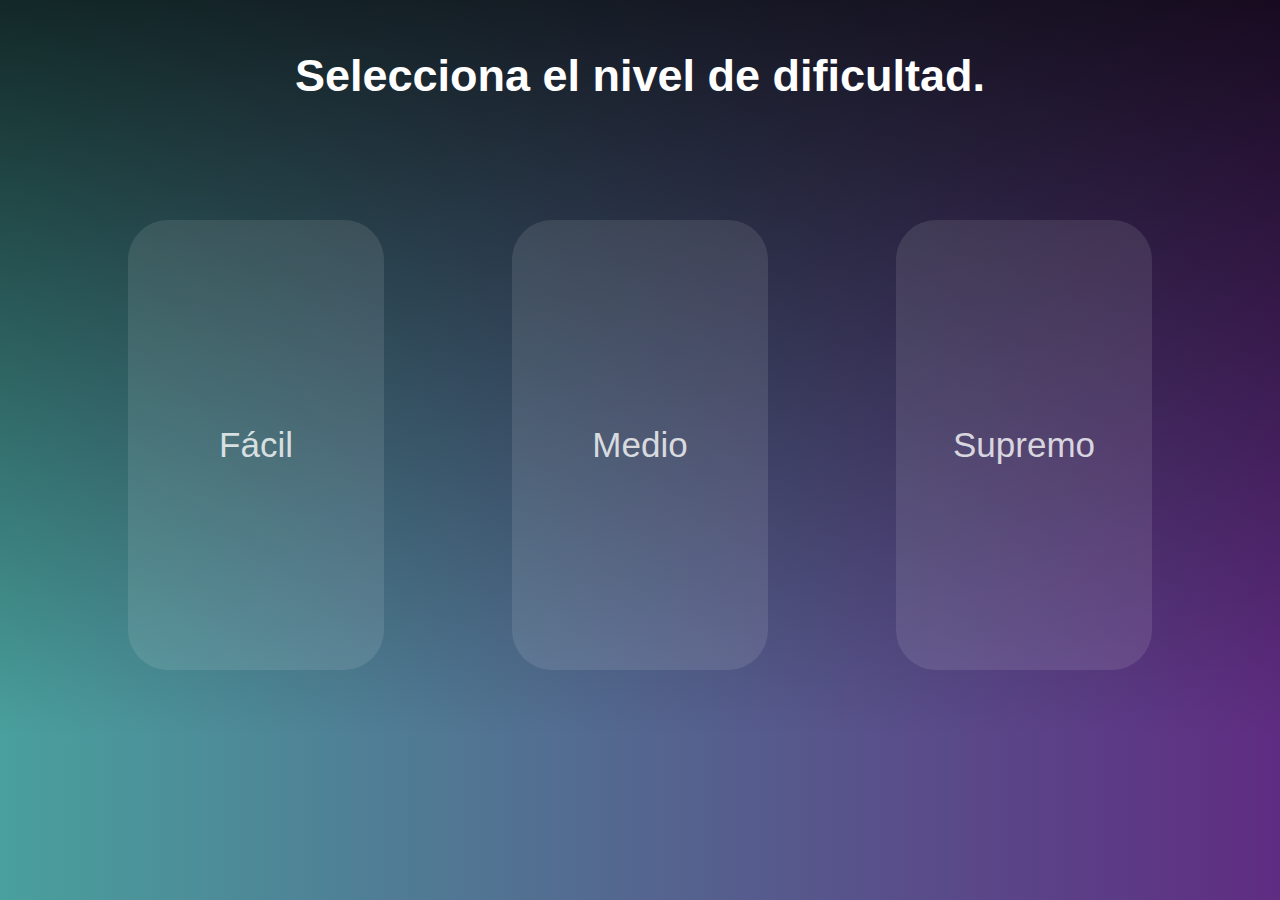
==== index.html @ 46881e4e "se renombran archivos y se agrega boton del home-5" ====
<!DOCTYPE html>
<html lang="es">
	<head>
		<meta charset="UTF-8">
		<meta name="viewport" content="width=device-width, initial-scale=1.0">
		<title>Escoger Nivel de Dificultad</title>
		<link rel="stylesheet" href="css/styles.css">
		<meta name="theme-color" content="#14081d"/>
		
		<style>
			.background 
			{
				display: block;
				height: 100%;
			}
		</style>
	</head>
	<body class="body">
		<div class="background">
			<h1 class="title">Selecciona el nivel de dificultad.</h1>
			
			<div class="container">
				<a class="nivel" id="facil" href="simon.html?n=facil">Fácil</a>
				<a class="nivel" id="medio" href="https://omarsan-av.github.io/simon/simon.html?n=medio">Medio</a>
				<a class="nivel" id="supremo" href="simon.html?n=supremo">Supremo</a>
			</div>
		</div>
		<script src="js/niveles.js"></script>
	</body>
</html>
---- css/styles.css ----
*
{
    font-family: 'Arial';
    margin: 0;
    padding: 0;
} 

body 
{
    background: #dedede;
    display: flex;
    align-items: center;
    height: 100vh;
    width: 100vw;
    box-sizing: border-box;
    /* background: linear-gradient(to left, #F9D423, #FF4E50 120%); */
    background: #5f2c82;  /* fallback for old browsers */
    background: -webkit-linear-gradient(to right, #49a09d, #5f2c82);  /* Chrome 10-25, Safari 5.1-6 */
    background: linear-gradient(to right, #49a09d, #5f2c82); /* W3C, IE 10+/ Edge, Firefox 16+, Chrome 26+, Opera 12+, Safari 7+ */
}

.background 
{
    background: linear-gradient(to bottom,rgb(0 0 0 / 75%),transparent);
    width: 100vw;
    height: 100vh;
    display: flex;
    align-items: center;
}

.gameboard 
{
    height: 70vh;
    width: 70vh;
    border-radius: 50%;
    overflow: hidden;
    margin: 0 auto;
}

.color 
{
    width: 50%;
    height: 50%;
    display: inline-block;
}

.left 
{
    float: left;
}

.right 
{
    float: left;
}

.azul
{
    background: #007377;
}

.azul.light 
{
    background: #06858a;
}

.verde
{
    background: #709e03;
}

.verde.light 
{
    background: #82b30d;
}

.violeta 
{
    background: #9f0069;
}

.violeta.light 
{
    background: #c10983;
}

.naranja
{
    background: #db4b00;
}

.naranja.light 
{
    background: #f16c27;
}

.btn-start 
{
    width: 350px;
    height: 80px;
    background: #ecf0f1;
    color: #2c3e50;
    font-size: 2.5rem;
    position: absolute;
    top: calc(50% - 40px);
    left: calc(50% - 175px);
}

.hide 
{
    display: none;
}     

.body
{
    display: block;
    text-align: center;
    width: 100%;
    height: 100%;
    box-sizing: border-box;
}

.title
{
    color: white;
    font-size: 45px;
    padding: 50px 0;
}

.nivel 
{
    width: 20%;
    height: 50vh;
    border-radius: 40px;
    background-color: #ffffff1a;
    display: flex;
    justify-content: center;
    align-items: center;
    font-size: 35px;
    color: #ffffffc9;
    text-decoration: none;
}

.container 
{
    width: 100%;
    height: 65vh;
    display: flex;
    justify-content: space-evenly;
    align-items: center;
}

.fas.fa-home.fa-2x 
{
    color: #ffffffa8;
    position: absolute;
    top: 20px;
    left: 20px;
}

@media screen and (min-width: 500px) and (max-width: 800px) and (orientation: landscape)
{
    .gameboard 
    {
        height: 95vh;
        width: 95vh;
    }   
    
    .btn-start 
    {
        width: 85vh;
        height: 60px;
        font-size: 1.8rem;
        top: 49%;
        left: calc(50% - 42.5vh);
    }
} 

@media screen and (min-width: 320px) and (max-width: 600px) and (orientation: portrait)
{
    .gameboard 
    {
        height: 90vw;
        width: 90vw;
    }   
    
    .btn-start 
    {
        width: 80vw;
        height: 60px;
        font-size: 1.8rem;
        top: 50%;
        left: calc(50% - 40vw);
    }
    
    .container 
    {
        display: block;
    }

    .nivel 
    {
        width: 70%;
        height: 15vh;
        font-size: 25px;
        margin: 40px auto;
    }

    .title 
    {
        font-size: 22px;
    }
}
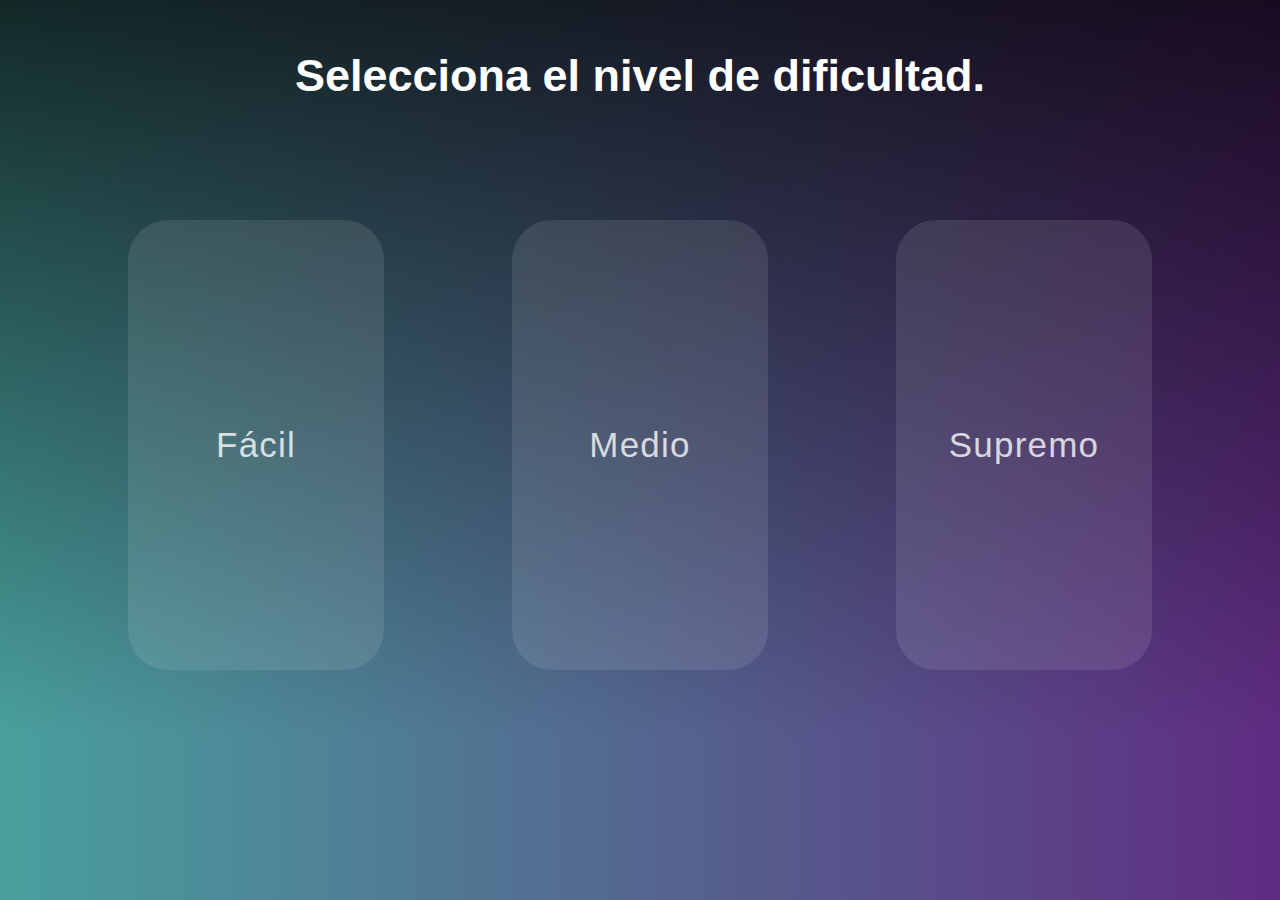
==== commit 20318a03: "se agrega sonido para elegir nivel" ====
--- a/index.html
+++ b/index.html
@@ -16,12 +16,13 @@
 		</style>
 	</head>
 	<body class="body">
+		<!-- <audio src="https://omarsav.com/audio/gothic-piano.mp3" autoplay="autoplay"></audio> -->
 		<div class="background">
 			<h1 class="title">Selecciona el nivel de dificultad.</h1>
 			
 			<div class="container">
 				<a class="nivel" id="facil" href="simon.html?n=facil">Fácil</a>
-				<a class="nivel" id="medio" href="https://omarsan-av.github.io/simon/simon.html?n=medio">Medio</a>
+				<a class="nivel" id="medio" href="simon.html?n=medio">Medio</a>
 				<a class="nivel" id="supremo" href="simon.html?n=supremo">Supremo</a>
 			</div>
 		</div>
--- a/css/styles.css
+++ b/css/styles.css
@@ -139,6 +139,7 @@
     font-size: 35px;
     color: #ffffffc9;
     text-decoration: none;
+    letter-spacing: 1.2px;
 }
 
 .container 
@@ -152,10 +153,21 @@
 
 .fas.fa-home.fa-2x 
 {
-    color: #ffffffa8;
+    color: #ffffffbf;
     position: absolute;
     top: 20px;
     left: 20px;
+}
+
+.fas.fa-home.fa-2x:hover
+{
+    color: #92e4e4cf;
+}
+
+a:hover.nivel 
+{
+    color: #5f2c82;
+    background-color: #cecec5;
 }
 
 @media screen and (min-width: 500px) and (max-width: 800px) and (orientation: landscape)
